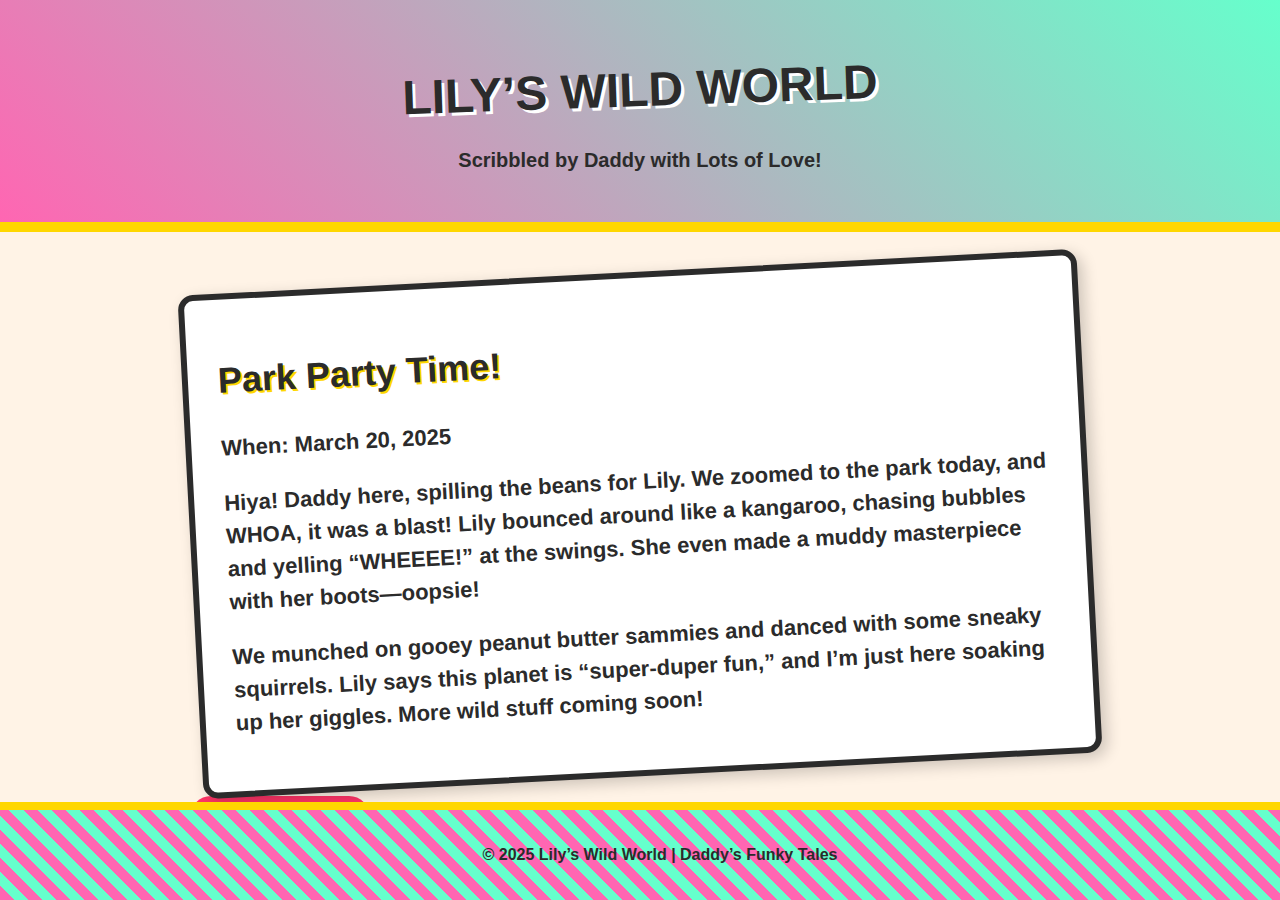
==== blog-post.html @ 11b9ca66 "Added layout" ====
<!DOCTYPE html>
<html lang="en">
<head>
    <meta charset="UTF-8">
    <meta name="viewport" content="width=device-width, initial-scale=1.0">
    <title>Park Party Time! - Lily’s Wild World</title>
    <link rel="stylesheet" href="styles.css">
</head>
<body>
    <!-- Header -->
    <header>
        <h1>Lily’s Wild World</h1>
        <p>Scribbled by Daddy with Lots of Love!</p>
    </header>

    <!-- Blog Post Content -->
    <main>
        <article>
            <div class="post-box">
                <h2>Park Party Time!</h2>
                <p><strong>When:</strong> March 20, 2025</p>
                <p>Hiya! Daddy here, spilling the beans for Lily. We zoomed to the park today, and WHOA, it was a blast! Lily bounced around like a kangaroo, chasing bubbles and yelling “WHEEEE!” at the swings. She even made a muddy masterpiece with her boots—oopsie!</p>
                <p>We munched on gooey peanut butter sammies and danced with some sneaky squirrels. Lily says this planet is “super-duper fun,” and I’m just here soaking up her giggles. More wild stuff coming soon!</p>
            </div>
            <a href="index.html" class="back-link">Back to the Wild!</a>
        </article>
    </main>

    <!-- Footer -->
    <footer>
        <p>© 2025 Lily’s Wild World | Daddy’s Funky Tales</p>
    </footer>
</body>
</html>
---- styles.css ----
/* General Styles */
body {
    font-family: 'Comic Sans MS', Arial, sans-serif; /* Playful font */
    margin: 0;
    padding: 0;
    background-color: #fff3e6;
    color: #2b2b2b;
}

/* Header */
header {
    background: linear-gradient(45deg, #ff66b2, #66ffcc);
    text-align: center;
    padding: 30px;
    border-bottom: 10px solid #ffd700;
    position: relative;
    overflow: hidden;
}

header h1 {
    font-size: 48px;
    font-weight: bold;
    text-transform: uppercase;
    color: #2b2b2b;
    text-shadow: 3px 3px #fff;
    transform: rotate(-2deg);
}

header p {
    font-size: 20px;
    color: #2b2b2b;
    font-weight: bold;
}

/* Main Content */
main {
    padding: 40px;
}

/* Funky Cards */
.card-container {
    display: flex;
    justify-content: center;
    gap: 30px;
    flex-wrap: wrap;
}

.funky-card {
    width: 280px;
    padding: 25px;
    text-align: center;
    transform: rotate(2deg);
    transition: transform 0.3s;
    border: 5px dashed #2b2b2b;
    border-radius: 20px;
}

.funky-card:hover {
    transform: scale(1.1) rotate(-2deg);
}

.card1 {
    background: linear-gradient(135deg, #ffcc66, #ff9966);
}

.card2 {
    background: linear-gradient(135deg, #66ff99, #33cccc);
}

.card3 {
    background: linear-gradient(135deg, #9999ff, #ff99ff);
}

.funky-card h2 {
    font-size: 28px;
    font-weight: bold;
    color: #2b2b2b;
    text-shadow: 2px 2px #fff;
}

.funky-card p {
    font-size: 20px;
    color: #2b2b2b;
    font-weight: bold;
}

.card-link {
    display: inline-block;
    margin-top: 15px;
    padding: 12px 25px;
    background-color: #ff3366;
    color: white;
    text-decoration: none;
    font-weight: bold;
    border-radius: 50px;
    box-shadow: 3px 3px #2b2b2b;
}

.card-link:hover {
    background-color: #ff6699;
}

/* Blog Post Styles */
article {
    max-width: 900px;
    margin: 0 auto;
}

.post-box {
    background-color: #fff;
    padding: 30px;
    border: 6px solid #2b2b2b;
    border-radius: 15px;
    transform: rotate(-3deg);
    box-shadow: 5px 5px 15px rgba(0, 0, 0, 0.2);
    position: relative;
}

.post-box h2 {
    font-size: 36px;
    font-weight: bold;
    color: #2b2b2b;
    text-shadow: 2px 2px #ffd700;
}

.post-box p {
    font-size: 22px;
    line-height: 1.5;
    color: #2b2b2b;
    font-weight: bold;
}

.back-link {
    display: inline-block;
    margin-top: 20px;
    padding: 12px 25px;
    background-color: #ff3366;
    color: white;
    text-decoration: none;
    font-weight: bold;
    border-radius: 50px;
    box-shadow: 3px 3px #2b2b2b;
}

.back-link:hover {
    background-color: #ff6699;
}

/* Footer */
footer {
    text-align: center;
    padding: 20px;
    background: repeating-linear-gradient(45deg, #ff66b2, #ff66b2 10px, #66ffcc 10px, #66ffcc 20px);
    color: #2b2b2b;
    font-weight: bold;
    border-top: 8px solid #ffd700;
    position: fixed;
    bottom: 0;
    width: 100%;
}
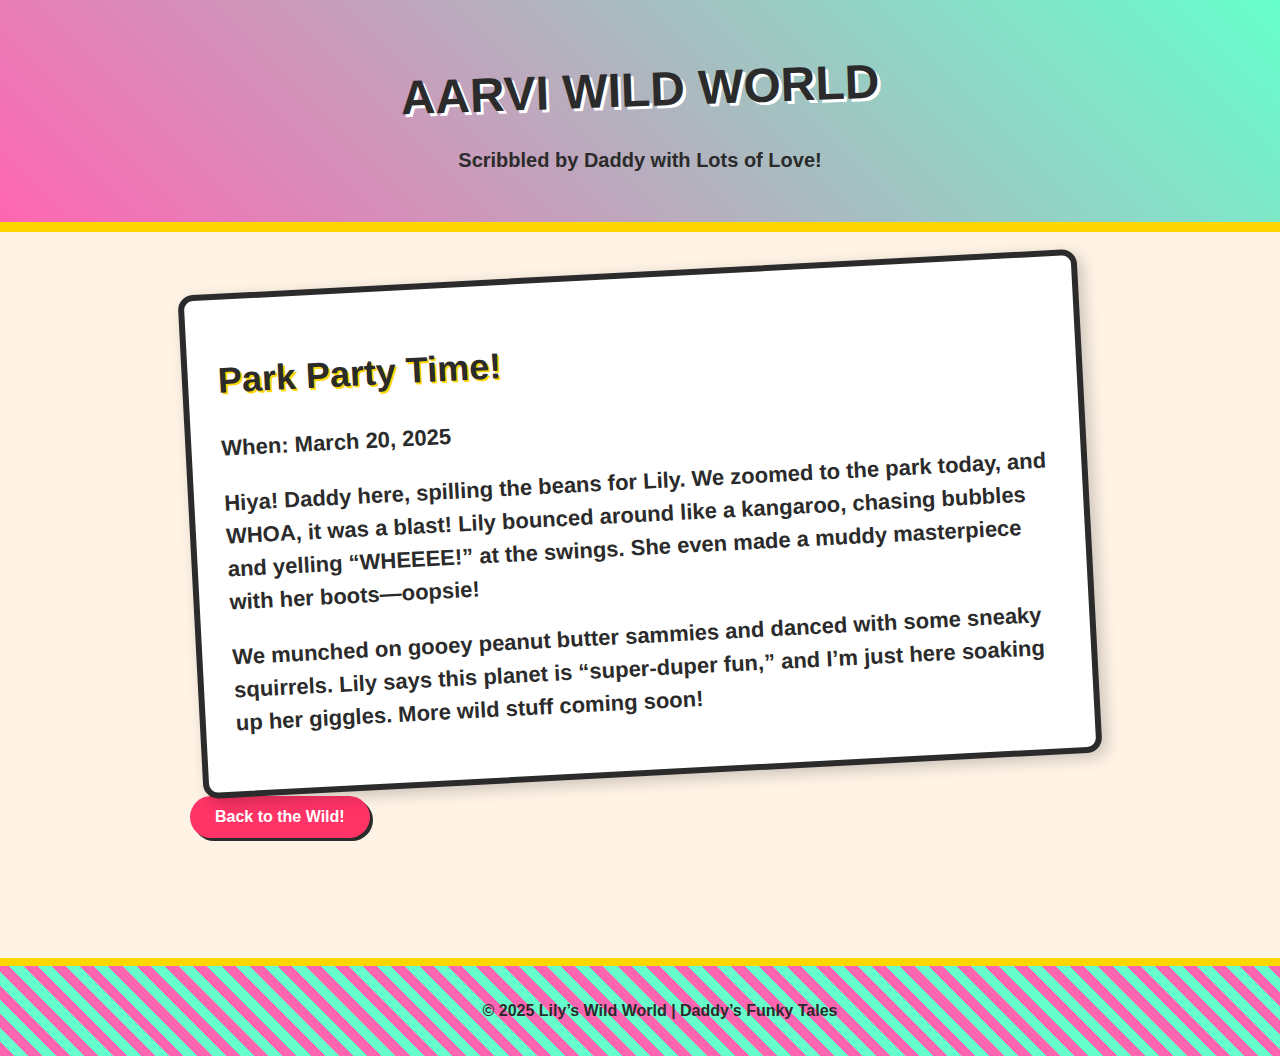
==== commit a726e5d1: "Some changes" ====
--- a/blog-post.html
+++ b/blog-post.html
@@ -9,7 +9,7 @@
 <body>
     <!-- Header -->
     <header>
-        <h1>Lily’s Wild World</h1>
+        <h1>Aarvi Wild World</h1>
         <p>Scribbled by Daddy with Lots of Love!</p>
     </header>
 
--- a/styles.css
+++ b/styles.css
@@ -1,6 +1,9 @@
+
+@import url('https://fonts.googleapis.com/css2?family=Caveat&family=Permanent+Marker&display=swap');
+@import url('https://fonts.googleapis.com/css2?family=Caveat&family=Permanent+Marker&display=swap');
 /* General Styles */
 body {
-    font-family: 'Comic Sans MS', Arial, sans-serif; /* Playful font */
+    font-family: 'Comic Sans MS', Arial, sans-serif;
     margin: 0;
     padding: 0;
     background-color: #fff3e6;
@@ -35,6 +38,7 @@
 /* Main Content */
 main {
     padding: 40px;
+    padding-bottom: 80px; /* Adds space at the bottom to avoid footer overlap */
 }
 
 /* Funky Cards */
@@ -55,20 +59,20 @@
     border-radius: 20px;
 }
 
+.card1 {
+    background: linear-gradient(135deg, #ffcc66, #ff9966);
+}
+
+.card2 {
+    background: linear-gradient(135deg, #66ff99, #33cccc);
+}
+
+.card3 {
+    background: linear-gradient(135deg, #9999ff, #ff99ff);
+}
+
 .funky-card:hover {
     transform: scale(1.1) rotate(-2deg);
-}
-
-.card1 {
-    background: linear-gradient(135deg, #ffcc66, #ff9966);
-}
-
-.card2 {
-    background: linear-gradient(135deg, #66ff99, #33cccc);
-}
-
-.card3 {
-    background: linear-gradient(135deg, #9999ff, #ff99ff);
 }
 
 .funky-card h2 {
@@ -146,6 +150,334 @@
     background-color: #ff6699;
 }
 
+/* Timeline Section */
+.timeline {
+    max-width: 1000px;
+    margin: 0 auto;
+    padding: 40px;
+    text-align: center;
+}
+
+.timeline h2 {
+    font-size: 40px;
+    font-weight: bold;
+    color: #2b2b2b;
+    text-shadow: 3px 3px #ffd700;
+    transform: rotate(-4deg);
+    margin-bottom: 30px;
+}
+
+.year-container {
+    display: flex;
+    flex-direction: column;
+    align-items: center;
+    gap: 20px;
+}
+
+.year-bubble {
+    width: 120px;
+    height: 120px;
+    background: radial-gradient(circle, #ff66b2, #ff3366);
+    border-radius: 50%;
+    display: flex;
+    justify-content: center;
+    align-items: center;
+    cursor: pointer;
+    transition: transform 0.3s, box-shadow 0.3s;
+    border: 5px dashed #2b2b2b;
+}
+
+.year-bubble:hover {
+    transform: scale(1.2) rotate(5deg);
+    box-shadow: 0 0 15px #ff3366;
+}
+
+.year-bubble h3 {
+    font-size: 32px;
+    font-weight: bold;
+    color: #fff;
+    text-shadow: 2px 2px #2b2b2b;
+}
+
+.month-container {
+    display: none;
+    flex-wrap: wrap;
+    justify-content: center;
+    gap: 20px;
+    margin-top: 20px;
+    width: 100%;
+}
+
+.month-box {
+    width: 280px;
+    padding: 20px;
+    background: linear-gradient(135deg, #66ffcc, #33cccc);
+    border: 4px solid #2b2b2b;
+    border-radius: 15px;
+    transform: rotate(2deg);
+    box-shadow: 5px 5px 10px rgba(0, 0, 0, 0.2);
+    transition: transform 0.3s;
+}
+
+.month-box:hover {
+    transform: scale(1.05) rotate(-2deg);
+}
+
+.month-box h4 {
+    font-size: 24px;
+    font-weight: bold;
+    color: #2b2b2b;
+    text-shadow: 2px 2px #fff;
+}
+
+.month-box p {
+    font-size: 20px;
+    color: #2b2b2b;
+    font-weight: bold;
+    margin: 10px 0;
+}
+
+.month-box img {
+    width: 150px;
+    height: 150px;
+    border-radius: 10px;
+    border: 3px dashed #ff3366;
+}
+
+/* Digital Section */
+.digital-container {
+    max-width: 1200px;
+    margin: 0 auto;
+    padding: 40px;
+    text-align: center;
+}
+
+.digital-container h2 {
+    font-size: 40px;
+    font-weight: bold;
+    color: #2b2b2b;
+    text-shadow: 3px 3px #ffd700;
+    transform: rotate(-4deg);
+    margin-bottom: 30px;
+}
+
+.digital-grid {
+    display: flex;
+    flex-wrap: wrap;
+    justify-content: center;
+    gap: 25px;
+}
+
+.digital-card {
+    width: 300px;
+    padding: 20px;
+    background: linear-gradient(135deg, #ff99cc, #ff6699);
+    border: 5px dashed #2b2b2b;
+    border-radius: 20px;
+    transform: rotate(3deg);
+    transition: transform 0.3s;
+    box-shadow: 5px 5px 10px rgba(0, 0, 0, 0.2);
+}
+
+.digital-card:nth-child(2) {
+    background: linear-gradient(135deg, #66ff99, #33cccc);
+    transform: rotate(-2deg);
+}
+
+.digital-card:nth-child(3) {
+    background: linear-gradient(135deg, #9999ff, #ff99ff);
+    transform: rotate(1deg);
+}
+
+.digital-card:nth-child(4) {
+    background: linear-gradient(135deg, #ffcc66, #ff9966);
+    transform: rotate(-3deg);
+}
+
+.digital-card:hover {
+    transform: scale(1.05) rotate(0deg);
+}
+
+.digital-card h3 {
+    font-size: 26px;
+    font-weight: bold;
+    color: #2b2b2b;
+    text-shadow: 2px 2px #fff;
+    margin-bottom: 10px;
+}
+
+.digital-card p {
+    font-size: 20px;
+    color: #2b2b2b;
+    font-weight: bold;
+    margin: 10px 0;
+}
+
+.digital-card iframe {
+    border-radius: 10px;
+    border: 3px solid #ff3366;
+}
+
+.digital-link {
+    display: inline-block;
+    margin-top: 15px;
+    padding: 10px 20px;
+    background-color: #ff3366;
+    color: white;
+    text-decoration: none;
+    font-weight: bold;
+    border-radius: 50px;
+    box-shadow: 3px 3px #2b2b2b;
+}
+
+.digital-link:hover {
+    background-color: #ff6699;
+}
+
+/* Gallery Section */
+.gallery-container {
+    max-width: 1200px;
+    margin: 0 auto;
+    padding: 40px;
+    text-align: center;
+}
+
+.gallery-container h2 {
+    font-size: 40px;
+    font-weight: bold;
+    color: #2b2b2b;
+    text-shadow: 3px 3px #ffd700;
+    transform: rotate(-4deg);
+    margin-bottom: 30px;
+}
+
+.photo-grid {
+    display: flex;
+    flex-wrap: wrap;
+    justify-content: center;
+    gap: 25px;
+}
+
+.photo-card {
+    width: 250px;
+    padding: 20px;
+    background: linear-gradient(135deg, #ffcc66, #ff9966);
+    border: 5px dashed #2b2b2b;
+    border-radius: 15px;
+    transform: rotate(2deg);
+    transition: transform 0.3s;
+    box-shadow: 5px 5px 10px rgba(0, 0, 0, 0.2);
+}
+
+.photo-card:nth-child(2) {
+    background: linear-gradient(135deg, #66ff99, #33cccc);
+    transform: rotate(-3deg);
+}
+
+.photo-card:nth-child(3) {
+    background: linear-gradient(135deg, #9999ff, #ff99ff);
+    transform: rotate(1deg);
+}
+
+.photo-card:nth-child(4) {
+    background: linear-gradient(135deg, #ff99cc, #ff6699);
+    transform: rotate(-2deg);
+}
+
+.photo-card:hover {
+    transform: scale(1.1) rotate(0deg);
+}
+
+.photo-card img {
+    width: 200px;
+    height: 200px;
+    border-radius: 10px;
+    border: 3px solid #ff3366;
+}
+
+.photo-card p {
+    font-size: 20px;
+    color: #2b2b2b;
+    font-weight: bold;
+    margin-top: 10px;
+}
+
+/* Lock Screen */
+.lock-screen {
+    position: fixed;
+    top: 0;
+    left: 0;
+    width: 100%;
+    height: 100%;
+    background: rgba(0, 0, 0, 0.7);
+    display: flex;
+    justify-content: center;
+    align-items: center;
+}
+
+.lock-box {
+    background: linear-gradient(45deg, #ff66b2, #66ffcc);
+    padding: 40px;
+    border: 6px solid #2b2b2b;
+    border-radius: 20px;
+    text-align: center;
+    box-shadow: 0 0 20px rgba(0, 0, 0, 0.5);
+}
+
+.padlock {
+    width: 80px;
+    height: 80px;
+    background: url('https://via.placeholder.com/80?text=🔒') no-repeat center;
+    margin: 0 auto 20px;
+    transition: transform 0.5s;
+}
+
+.padlock.unlock-animation {
+    animation: unlock 1s forwards;
+}
+
+.padlock.shake {
+    animation: shake 0.5s;
+}
+
+.lock-box h2 {
+    font-size: 36px;
+    font-weight: bold;
+    color: #2b2b2b;
+    text-shadow: 2px 2px #ffd700;
+}
+
+.lock-box p {
+    font-size: 20px;
+    color: #2b2b2b;
+    font-weight: bold;
+    margin: 10px 0;
+}
+
+.lock-box input {
+    padding: 10px;
+    font-size: 18px;
+    border: 3px dashed #ff3366;
+    border-radius: 10px;
+    margin: 10px 0;
+    width: 200px;
+}
+
+.unlock-btn {
+    padding: 12px 25px;
+    background-color: #ff3366;
+    color: white;
+    font-weight: bold;
+    border: none;
+    border-radius: 50px;
+    box-shadow: 3px 3px #2b2b2b;
+    cursor: pointer;
+}
+
+.unlock-btn:hover {
+    background-color: #ff6699;
+}
+
 /* Footer */
 footer {
     text-align: center;
@@ -154,7 +486,177 @@
     color: #2b2b2b;
     font-weight: bold;
     border-top: 8px solid #ffd700;
-    position: fixed;
-    bottom: 0;
     width: 100%;
+    margin-top: 40px; /* Space above footer */
+}
+
+/* Animations */
+@keyframes unlock {
+    0% { transform: rotate(0deg); }
+    25% { transform: rotate(-20deg); }
+    50% { transform: rotate(20deg); }
+    75% { transform: rotate(-10deg); }
+    100% { transform: rotate(0deg) translateY(-100px); opacity: 0; }
+}
+
+@keyframes shake {
+    0% { transform: translateX(0); }
+    25% { transform: translateX(-10px); }
+    50% { transform: translateX(10px); }
+    75% { transform: translateX(-10px); }
+    100% { transform: translateX(0); }
+}
+
+/* Book Page Styles */
+.book-page {
+    max-width: 800px;
+    margin: 40px auto;
+    padding: 40px;
+    background: url('https://www.transparenttextures.com/patterns/paper-fibers.png') repeat; /* Paper texture */
+    border: 5px solid #8b4513; /* Brown "book" border */
+    border-radius: 10px;
+    box-shadow: 0 0 20px rgba(0, 0, 0, 0.3);
+    position: relative;
+    background-color: #fffef0; /* Off-white paper color */
+}
+
+.book-page h2 {
+    font-family: 'Permanent Marker', cursive; /* Handwritten font */
+    font-size: 36px;
+    color: #2b2b2b;
+    text-align: center;
+    margin-bottom: 30px;
+    text-shadow: 2px 2px #ffd700;
+    transform: rotate(-2deg);
+}
+
+.sentence-container {
+    padding: 20px;
+    background: repeating-linear-gradient(to bottom, transparent, transparent 29px, #add8e6 29px, #add8e6 30px); /* Ruled lines */
+    line-height: 30px; /* Matches ruled line spacing */
+}
+
+.sentence {
+    font-family: 'Caveat', cursive; /* Another handwritten font */
+    font-size: 24px;
+    color: #2b2b2b;
+    font-weight: bold;
+    margin: 15px 0;
+    position: relative;
+}
+
+.blank {
+    display: inline-block;
+    width: 100px;
+    height: 24px;
+    border-bottom: 2px dashed #ff3366;
+    cursor: pointer;
+    transition: all 0.3s;
+    text-align: center;
+}
+
+/* .blank:hover {
+    background-color: #fff3e6;
+}
+
+.blank.filled {
+    color: #ff3366;
+    font-family: 'Caveat', cursive;
+    border-bottom: none;
+} */
+
+/* Ensure back-link stays consistent */
+.back-link {
+    display: inline-block;
+    margin-top: 20px;
+    padding: 12px 25px;
+    background-color: #ff3366;
+    color: white;
+    text-decoration: none;
+    font-weight: bold;
+    border-radius: 50px;
+    box-shadow: 3px 3px #2b2b2b;
+}
+
+.back-link:hover {
+    background-color: #ff6699;
+}
+/* Replace the existing .blank and related styles with this */
+.blank {
+    display: inline-block;
+    color: #0047AB; /* Ballpoint pen blue */
+    font-family: 'Caveat', cursive;
+    font-size: 24px;
+    font-weight: bold;
+    border-bottom:
+
+
+/* Funky Navigation Header */
+.nav-container {
+    background: linear-gradient(45deg, #ff66b2, #66ffcc);
+    padding: 20px;
+    border-bottom: 10px solid #ffd700;
+    position: relative;
+    overflow: hidden;
+    text-align: center;
+}
+
+.nav-container h1 {
+    font-family: 'Permanent Marker', cursive;
+    font-size: 48px;
+    color: #2b2b2b;
+    text-shadow: 3px 3px #fff;
+    transform: rotate(-2deg);
+    margin: 0 0 10px 0;
+}
+
+.funky-nav {
+    display: flex;
+    justify-content: center;
+    gap: 20px;
+    flex-wrap: wrap;
+}
+
+.nav-link {
+    font-family: 'Caveat', cursive;
+    font-size: 28px;
+    font-weight: bold;
+    color: #2b2b2b;
+    text-decoration: none;
+    background: #ffcc66;
+    padding: 10px 20px;
+    border: 4px dashed #ff3366;
+    border-radius: 15px;
+    transform: rotate(2deg);
+    transition: transform 0.3s, background 0.3s;
+    box-shadow: 3px 3px #2b2b2b;
+    position: relative;
+}
+
+.nav-link:nth-child(2) { background: #66ff99; transform: rotate(-3deg); }
+.nav-link:nth-child(3) { background: #9999ff; transform: rotate(1deg); }
+.nav-link:nth-child(4) { background: #ff99cc; transform: rotate(-2deg); }
+.nav-link:nth-child(5) { background: #ffcc66; transform: rotate(3deg); }
+.nav-link:nth-child(6) { background: #66ffcc; transform: rotate(-1deg); }
+
+.nav-link:hover {
+    transform: scale(1.2) rotate(0deg);
+    background: #ffd700;
+    animation: wiggle 0.5s infinite;
+}
+
+/* Wiggle Animation */
+@keyframes wiggle {
+    0% { transform: rotate(-5deg); }
+    25% { transform: rotate(5deg); }
+    50% { transform: rotate(-5deg); }
+    75% { transform: rotate(5deg); }
+    100% { transform: rotate(0deg); }
+}
+
+
+@keyframes bounce {
+    0% { transform: scale(1) rotate(0deg); }
+    50% { transform: scale(1.3) rotate(10deg); }
+    100% { transform: scale(1) rotate(0deg); }
 }